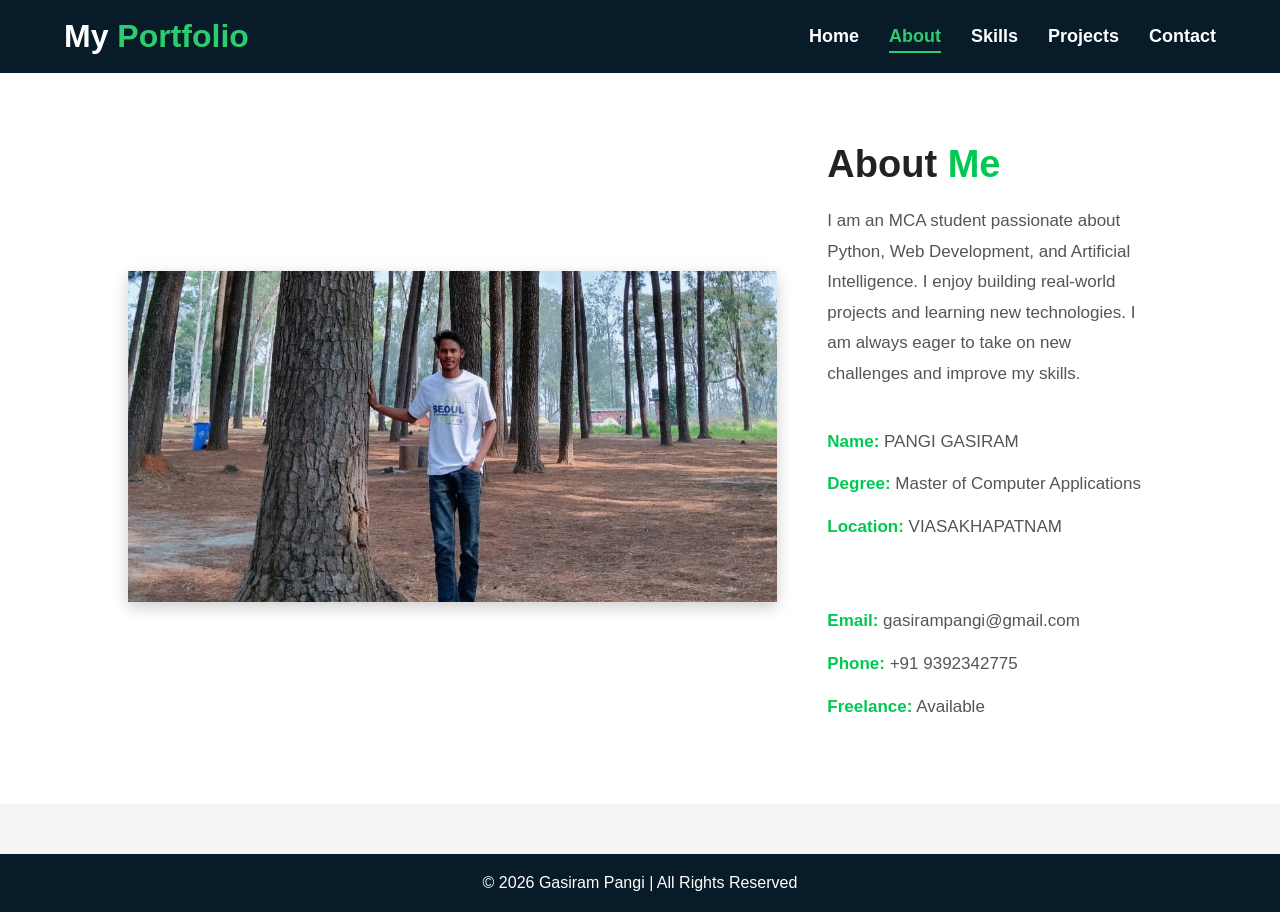
==== about.html @ af92c988 "Initial portfolio website upload" ====
<!DOCTYPE html>
<html lang="en">
<head>
    <meta charset="UTF-8">
    <meta name="viewport" content="width=device-width, initial-scale=1.0">
    <title>About - My Portfolio</title>

    <link rel="stylesheet" href="style.css">

    <link rel="stylesheet"
    href="https://cdnjs.cloudflare.com/ajax/libs/font-awesome/6.5.1/css/all.min.css">
</head>
<body>

<header>
    <nav>
        <h2>My <span>Portfolio</span></h2>

        <ul>
            <li><a href="index.html">Home</a></li>
            <li><a href="about.html" class="active">About</a></li>
            <li><a href="skills.html">Skills</a></li>
            <li><a href="projects.html">Projects</a></li>
            <li><a href="contact.html">Contact</a></li>
        </ul>
    </nav>
</header>
<section id="about" class="about">
    <div class="about-container">

        <!-- About Image -->
        <div class="about-image">
            <img src="images/gd.jpeg" alt="About Image">
        </div>

        <!-- About Content -->
        <div class="about-content">
            <h2>About <span>Me</span></h2>

            <p>
                I am an MCA student passionate about Python, Web Development,
                and Artificial Intelligence. I enjoy building real-world
                projects and learning new technologies. I am always eager
                to take on new challenges and improve my skills.
            </p>

            <div class="about-info">

                <div class="info-left">
                    <p><strong>Name:</strong> PANGI GASIRAM</p>
                    <p><strong>Degree:</strong> Master of Computer Applications</p>
                    <p><strong>Location:</strong> VIASAKHAPATNAM</p>
                </div>

                <div class="info-right">
                    <p><strong>Email:</strong> gasirampangi@gmail.com</p>
                    <p><strong>Phone:</strong> +91 9392342775</p>
                    <p><strong>Freelance:</strong> Available</p>
                </div>

            </div>
        </div>

    </div>
</section>

<footer>
    <p>© 2026 Gasiram Pangi | All Rights Reserved</p>
</footer>

<script src="script.js"></script>

</body>
</html>
---- style.css ----
/* ===========================
   Reset
=========================== */

*{
    margin:0;
    padding:0;
    box-sizing:border-box;
    font-family:Arial, Helvetica, sans-serif;
    scroll-behavior:smooth;
}

body{
    background:#f5f5f5;
    color:#333;
    overflow-x:hidden;
}

/* ===========================
   Header
=========================== */

header{
    width:100%;
    background:#081b29;
    position:top;
    top:0;
    left:0;
    z-index:1000;
    box-shadow:0 2px 10px rgba(0,0,0,.3);
}

/* ===========================
   Navigation
=========================== */

nav{
    width:90%;
    margin:auto;
    display:flex;
    justify-content:space-between;
    align-items:center;
    padding:18px 0;
}

nav h2{
    color:#fff;
    font-size:32px;
    font-weight:bold;
}

nav h2 span{
    color:#2ecc71;
}

nav ul{
    list-style:none;
    display:flex;
}

nav ul li{
    margin-left:30px;
}

nav ul li a{
    text-decoration:none;
    color:#fff;
    font-size:18px;
    font-weight:bold;
    transition:.3s;
}

nav ul li a:hover,
nav ul li a.active{
    color:#2ecc71;
    border-bottom:2px solid #2ecc71;
    padding-bottom:5px;
}

/* ===========================
   Hero Section
=========================== */

.hero{
    width:100%;
    min-height:100vh;
    display:flex;
    justify-content:space-between;
    align-items:center;
    padding:120px 8%;
    background:linear-gradient(135deg,#081b29,#0b3d2e);
    color:#fff;
}

.hero-text{
    width:50%;
}

.hero-text h3{
    font-size:35px;
    margin-bottom:10px;
}

.hero-text h1{
    font-size:70px;
    margin-bottom:15px;
}

.hero-text h1 span{
    color:#2ecc71;
}

.hero-text h2{
    font-size:30px;
    margin-bottom:20px;
}

.hero-text p{
    font-size:18px;
    line-height:30px;
    color:#ddd;
    margin-bottom:30px;
}

/* Buttons */

.buttons a{
    display:inline-block;
    padding:14px 30px;
    text-decoration:none;
    border-radius:6px;
    font-size:17px;
    font-weight:bold;
    margin-right:15px;
    transition:.3s;
}

.buttons a:first-child{
    background:#2ecc71;
    color:#fff;
}

.buttons a:last-child{
    border:2px solid #2ecc71;
    color:#2ecc71;
}

.buttons a:hover{
    transform:translateY(-3px);
}

/* Hero Image */

.hero-image{
    width:45%;
    display:flex;
    justify-content:center;
}

.hero-image img{
    width:360px;
    height:360px;
    object-fit:cover;
    border-radius:50%;
    border:6px solid #2ecc71;
    box-shadow:0 0 25px rgba(46,204,113,.6);
}
/* About Section */
.about{
    padding: 70px 10%;
    background: #fff;
}

.about-container{
    display: flex;
    align-items: center;
    justify-content: space-between;
    gap: 50px;
    flex-wrap: wrap;
}

.about-image{
    flex: 2;
}

.about-image img{
    width: 100%;
    max-width: 4000px;
    border-radius: 00px;
    box-shadow: 0 5px 15px rgba(0,0,0,0.2);
}

.about-content{
    flex: 1;
}

.about-content h2{
    font-size: 38px;
    margin-bottom: 20px;
    color: #222;
}

.about-content h2 span{
    color: #00c853;
}

.about-content p{
    font-size: 17px;
    line-height: 1.8;
    color: #555;
    margin-bottom: 25px;
}

.about-info{
    display: flex;
    justify-content: space-between;
    gap: 40px;
    flex-wrap: wrap;
}

.about-info p{
    margin: 12px 0;
    font-size: 17px;
}

.about-info strong{
    color: #00c853;
}

/* Responsive */
@media(max-width:768px){
    .about-container{
        flex-direction: column;
        text-align: center;
    }

    .about-info{
        flex-direction: column;
        gap: 10px;
    }

    .about-image img{
        max-width: 320px;
    }
}
/* ==========================
   Contact Section
========================== */

.contact{
    width:90%;
    margin:120px auto 60px;
}

.contact h2{
    text-align:center;
    font-size:42px;
    margin-bottom:40px;
}

.contact h2 span{
    color:#2ecc71;
}

.contact-container{
    display:flex;
    justify-content:space-between;
    gap:40px;
    flex-wrap:wrap;
}

/* Contact Form */

.contact-container form{
    flex:1;
    min-width:320px;
    background:#fff;
    padding:30px;
    border-radius:10px;
    box-shadow:0 5px 15px rgba(0,0,0,.1);
}

.contact-container input,
.contact-container textarea{
    width:100%;
    padding:15px;
    margin-bottom:20px;
    border:1px solid #ccc;
    border-radius:6px;
    outline:none;
    font-size:16px;
}

.contact-container input:focus,
.contact-container textarea:focus{
    border-color:#2ecc71;
}

.contact-container textarea{
    resize:none;
}

.contact-container button{
    background:#2ecc71;
    color:#fff;
    border:none;
    padding:14px 30px;
    font-size:17px;
    border-radius:6px;
    cursor:pointer;
    transition:.3s;
}

.contact-container button:hover{
    background:#27ae60;
}

/* Contact Information */

.contact-info{
    flex:1;
    min-width:300px;
    background:#fff;
    padding:30px;
    border-radius:10px;
    box-shadow:0 5px 15px rgba(0,0,0,.1);
}

.contact-info h3{
    font-size:28px;
    margin-bottom:20px;
    color:#2ecc71;
}

.contact-info p{
    margin:18px 0;
    font-size:17px;
    color:#555;
}

.contact-info i{
    color:#2ecc71;
    font-size:20px;
    width:35px;
}

/* Footer */

footer{
    background:#081b29;
    color:#fff;
    text-align:center;
    padding:20px;
    margin-top:50px;
}

/* Responsive */

@media(max-width:768px){

.contact-container{
    flex-direction:column;
}

.contact h2{
    font-size:34px;
}

.contact-container form,
.contact-info{
    width:100%;
}

}
/* ==========================
   Projects Section
========================== */

.projects{
    width:90%;
    margin:120px auto 60px;
    text-align:center;
}

.projects h2{
    font-size:42px;
    margin-bottom:40px;
    color:#081b29;
}

.projects h2 span{
    color:#2ecc71;
}

.project-box{
    display:grid;
    grid-template-columns:repeat(auto-fit,minmax(300px,1fr));
    gap:30px;
}

.project{
    background:#fff;
    border-radius:15px;
    overflow:hidden;
    box-shadow:0 5px 15px rgba(0,0,0,0.15);
    transition:0.4s;
}

.project:hover{
    transform:translateY(-10px);
    box-shadow:0 10px 25px rgba(46,204,113,0.3);
}

.project img{
    width:100%;
    height:220px;
    object-fit:cover;
}

.project h3{
    font-size:24px;
    color:#081b29;
    margin:20px 0 10px;
}

.project p{
    font-size:16px;
    color:#555;
    line-height:26px;
    padding:0 20px;
}

.project a{
    display:inline-block;
    margin:20px 0 25px;
    padding:12px 30px;
    background:#2ecc71;
    color:#fff;
    text-decoration:none;
    border-radius:6px;
    font-weight:bold;
    transition:0.3s;
}

.project a:hover{
    background:#27ae60;
}

/* Responsive */

@media (max-width:768px){

.project-box{
    grid-template-columns:1fr;
}

.projects h2{
    font-size:34px;
}

.project img{
    height:200px;
}

.project h3{
    font-size:22px;
}

}
/* ==========================
   Skills Section
========================== */

.skills{
    padding:120px 10% 80px;
    background:#f5f5f5;
    text-align:center;
}

.skills h2{
    font-size:40px;
    margin-bottom:50px;
    color:#222;
}

.skills h2 span{
    color:#1dda65;
}

/* Skill Cards Container */

.skill-box{
    display:grid;
    grid-template-columns:repeat(auto-fit,minmax(220px,1fr));
    gap:30px;
    justify-content:center;
    align-items:center;
}

/* Individual Card */

.card{
    background:#fff;
    padding:25px;
    border-radius:15px;
    box-shadow:0 8px 20px rgba(0,0,0,0.1);
    transition:0.4s ease;
    cursor:pointer;
}

.card:hover{
    transform:translateY(-10px);
    box-shadow:0 15px 30px rgba(0,0,0,0.2);
}

/* Skill Image */

.card img{
    width:100px;
    height:100px;
    object-fit:contain;
    margin-bottom:20px;
    transition:0.4s;
}

.card:hover img{
    transform:scale(1.1) rotate(5deg);
}

/* Skill Name */

.card h3{
    font-size:22px;
    color:#333;
    margin-top:10px;
}

/* Responsive */

@media(max-width:768px){

    .skills{
        padding:100px 20px 60px;
    }

    .skills h2{
        font-size:32px;
    }

    .card{
        padding:20px;
    }

    .card img{
        width:80px;
        height:80px;
    }

    .card h3{
        font-size:20px;
    }
}

@media(max-width:480px){

    .skills h2{
        font-size:28px;
    }

    .skill-box{
        grid-template-columns:1fr;
    }
}
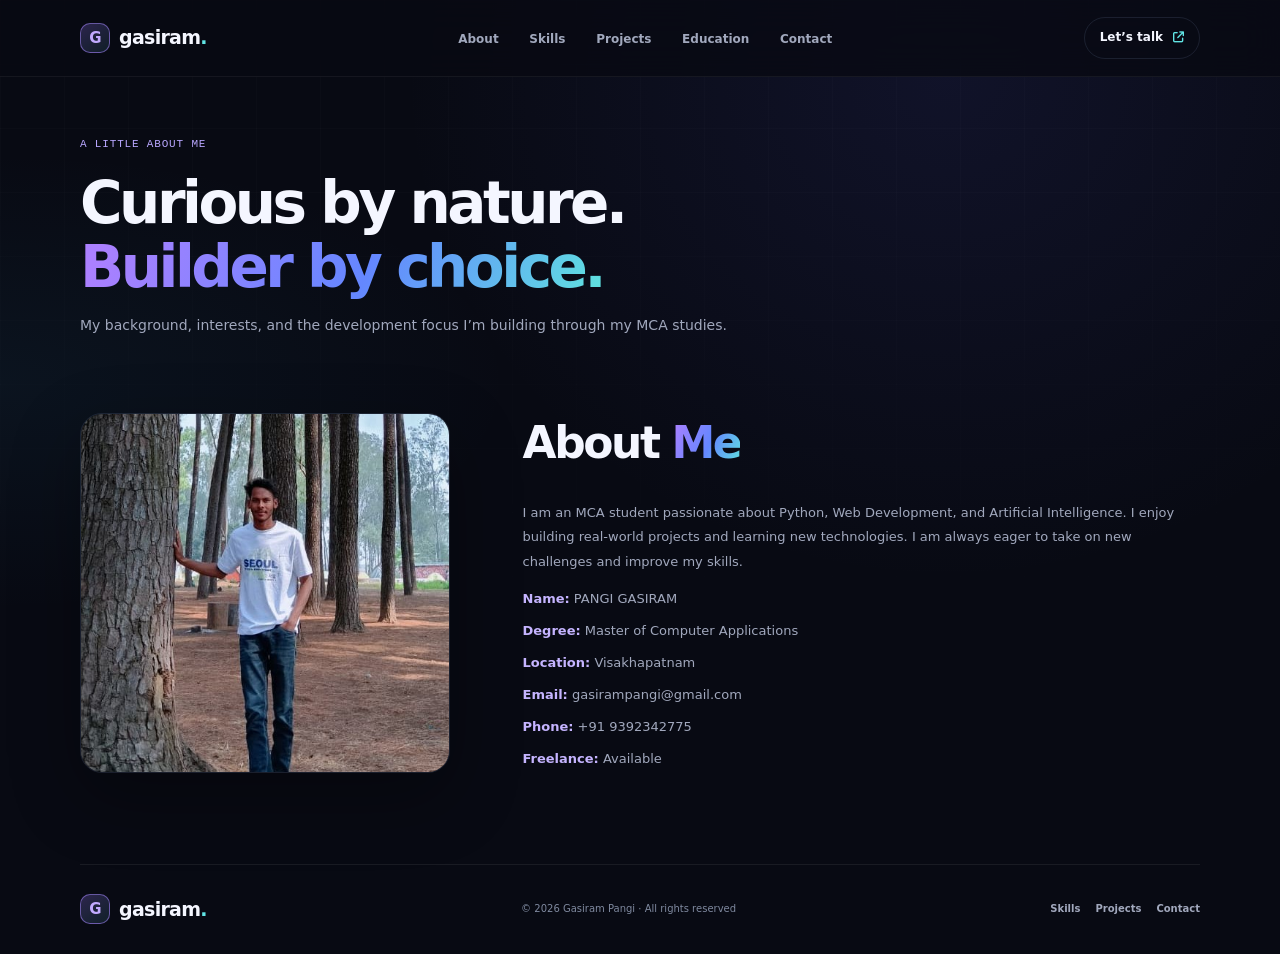
==== commit e004cfbe: "Redesign portfolio website Co-authored-by: Copilot <223556219+Copilot@users.noreply.github.com>" ====
--- a/about.html
+++ b/about.html
@@ -2,29 +2,35 @@
 <html lang="en">
 <head>
     <meta charset="UTF-8">
-    <meta name="viewport" content="width=device-width, initial-scale=1.0">
-    <title>About - My Portfolio</title>
-
+    <meta name="viewport" content="width=device-width, initial-scale=1">
+    <meta name="theme-color" content="#080a13">
+    <meta name="description" content="Learn about Gasiram, an MCA student focused on Python full stack development and practical software projects.">
+    <title>About Gasiram | Python Full Stack Developer</title>
     <link rel="stylesheet" href="style.css">
-
-    <link rel="stylesheet"
-    href="https://cdnjs.cloudflare.com/ajax/libs/font-awesome/6.5.1/css/all.min.css">
+    <link rel="stylesheet" href="https://cdnjs.cloudflare.com/ajax/libs/font-awesome/6.5.1/css/all.min.css">
 </head>
 <body>
 
-<header>
-    <nav>
-        <h2>My <span>Portfolio</span></h2>
-
-        <ul>
-            <li><a href="index.html">Home</a></li>
-            <li><a href="about.html" class="active">About</a></li>
-            <li><a href="skills.html">Skills</a></li>
-            <li><a href="projects.html">Projects</a></li>
-            <li><a href="contact.html">Contact</a></li>
+<a class="skip-link" href="#main">Skip to content</a>
+<header class="site-header">
+    <nav class="site-nav" aria-label="Main navigation">
+        <a class="brand" href="index.html#home"><span class="brand-mark">G</span>gasiram<span class="brand-dot">.</span></a>
+        <ul class="nav-links">
+            <li><a href="index.html#about">About</a></li>
+            <li><a href="index.html#skills">Skills</a></li>
+            <li><a href="index.html#projects">Projects</a></li>
+            <li><a href="index.html#education">Education</a></li>
+            <li><a href="index.html#contact">Contact</a></li>
         </ul>
+        <a class="nav-cta" href="index.html#contact">Let’s talk <i class="fa-solid fa-arrow-up-right-from-square" aria-hidden="true"></i></a>
     </nav>
 </header>
+<main id="main" class="subpage-main">
+<section class="subpage-hero section-shell">
+    <p class="eyebrow">A little about me</p>
+    <h1>Curious by nature.<br><span class="gradient-text">Builder by choice.</span></h1>
+    <p>My background, interests, and the development focus I’m building through my MCA studies.</p>
+</section>
 <section id="about" class="about">
     <div class="about-container">
 
@@ -49,7 +55,7 @@
                 <div class="info-left">
                     <p><strong>Name:</strong> PANGI GASIRAM</p>
                     <p><strong>Degree:</strong> Master of Computer Applications</p>
-                    <p><strong>Location:</strong> VIASAKHAPATNAM</p>
+                    <p><strong>Location:</strong> Visakhapatnam</p>
                 </div>
 
                 <div class="info-right">
@@ -63,12 +69,15 @@
 
     </div>
 </section>
+</main>
 
-<footer>
-    <p>© 2026 Gasiram Pangi | All Rights Reserved</p>
+<footer class="site-footer">
+    <a class="brand" href="index.html#home"><span class="brand-mark">G</span>gasiram<span class="brand-dot">.</span></a>
+    <p>© <span id="current-year">2026</span> Gasiram Pangi · All rights reserved</p>
+    <div class="footer-links"><a href="skills.html">Skills</a><a href="projects.html">Projects</a><a href="contact.html">Contact</a></div>
 </footer>
 
-<script src="script.js"></script>
+<script src="script.js" defer></script>
 
 </body>
 </html>
--- a/style.css
+++ b/style.css
@@ -1,573 +1,679 @@
-/* ===========================
-   Reset
-=========================== */
+:root{
+    color-scheme:dark;
+    --bg:#080a13;
+    --bg-soft:#0c1020;
+    --surface:rgba(17,22,39,.72);
+    --surface-strong:#111629;
+    --line:rgba(156,174,220,.13);
+    --text:#f4f6ff;
+    --muted:#a1a8bd;
+    --purple:#9b7bff;
+    --blue:#6288ff;
+    --cyan:#61e5e5;
+    --gradient:linear-gradient(115deg,#ab80ff 5%,#6487ff 55%,#5fe4df 100%);
+    --shadow:0 24px 70px rgba(0,0,0,.32);
+    --radius:22px;
+    --content:1120px;
+}
 
-*{
+*{box-sizing:border-box}
+html{scroll-behavior:smooth;scroll-padding-top:92px}
+body{
+    margin:0;
+    min-width:320px;
+    background:
+        radial-gradient(ellipse at 74% 8%,rgba(75,77,190,.13),transparent 34rem),
+        radial-gradient(ellipse at 0% 40%,rgba(45,133,173,.08),transparent 32rem),
+        var(--bg);
+    color:var(--text);
+    font-family:"Manrope",Inter,ui-sans-serif,system-ui,-apple-system,"Segoe UI",sans-serif;
+    line-height:1.65;
+    overflow-x:hidden;
+}
+body::before{
+    position:fixed;
+    inset:0;
+    z-index:-1;
+    background-image:linear-gradient(rgba(255,255,255,.018) 1px,transparent 1px),linear-gradient(90deg,rgba(255,255,255,.018) 1px,transparent 1px);
+    background-size:64px 64px;
+    content:"";
+    mask-image:linear-gradient(to bottom,black,transparent 80%);
+    pointer-events:none;
+}
+img{display:block;max-width:100%}
+a{color:inherit}
+button,input,textarea{font:inherit}
+button,a{-webkit-tap-highlight-color:transparent}
+button{color:inherit}
+::selection{background:rgba(155,123,255,.35);color:#fff}
+:focus-visible{outline:2px solid var(--cyan);outline-offset:4px}
+.skip-link{
+    position:fixed;
+    top:10px;
+    left:10px;
+    z-index:2000;
+    padding:10px 14px;
+    border-radius:8px;
+    background:var(--text);
+    color:var(--bg);
+    transform:translateY(-150%);
+}
+.skip-link:focus{transform:translateY(0)}
+.site-header{
+    position:sticky;
+    top:0;
+    z-index:1000;
+    border-bottom:1px solid rgba(255,255,255,.055);
+    background:rgba(8,10,19,.78);
+    backdrop-filter:blur(18px);
+}
+.site-nav{
+    width:min(var(--content),calc(100% - 48px));
+    min-height:76px;
+    margin:auto;
+    display:flex;
+    align-items:center;
+    justify-content:space-between;
+    gap:26px;
+}
+.brand{
+    display:inline-flex;
+    align-items:center;
+    gap:9px;
+    color:var(--text);
+    font-size:19px;
+    font-weight:800;
+    letter-spacing:-.7px;
+    text-decoration:none;
+    white-space:nowrap;
+}
+.brand-mark{
+    display:grid;
+    width:30px;
+    height:30px;
+    place-items:center;
+    border:1px solid rgba(166,135,255,.55);
+    border-radius:10px;
+    background:linear-gradient(145deg,rgba(155,123,255,.25),rgba(97,229,229,.1));
+    color:#c2aaff;
+    font-size:15px;
+}
+.brand-dot{margin-left:-9px;color:var(--cyan)}
+.nav-links{
+    display:flex;
+    align-items:center;
+    justify-content:center;
+    gap:clamp(16px,2.4vw,32px);
     margin:0;
     padding:0;
-    box-sizing:border-box;
-    font-family:Arial, Helvetica, sans-serif;
-    scroll-behavior:smooth;
-}
+    list-style:none;
+}
+.nav-links a,.footer-links a{
+    color:var(--muted);
+    font-size:12px;
+    font-weight:700;
+    text-decoration:none;
+    transition:color .2s ease;
+}
+.nav-links a:hover,.footer-links a:hover{color:var(--text)}
+.nav-cta{
+    display:inline-flex;
+    align-items:center;
+    gap:10px;
+    padding:10px 15px;
+    border:1px solid var(--line);
+    border-radius:999px;
+    color:var(--text);
+    font-size:12px;
+    font-weight:700;
+    text-decoration:none;
+    transition:border-color .2s ease,background .2s ease;
+}
+.nav-cta:hover{border-color:rgba(155,123,255,.55);background:rgba(155,123,255,.08)}
+.nav-cta i{color:var(--cyan);font-size:11px}
+.section-shell{width:min(var(--content),calc(100% - 48px));margin-inline:auto}
+.hero{
+    position:relative;
+    min-height:min(760px,calc(100svh - 76px));
+    display:grid;
+    grid-template-columns:1.1fr .9fr;
+    align-items:center;
+    gap:42px;
+    padding-top:74px;
+    padding-bottom:105px;
+}
+.hero-copy{position:relative;z-index:2}
+.eyebrow{
+    display:flex;
+    align-items:center;
+    gap:10px;
+    margin:0 0 19px;
+    color:#b9a7ff;
+    font-family:"DM Mono",ui-monospace,monospace;
+    font-size:11px;
+    letter-spacing:.075em;
+    text-transform:uppercase;
+}
+.status-dot,.timeline-status i{
+    width:7px;
+    height:7px;
+    border-radius:50%;
+    background:#67e7bb;
+    box-shadow:0 0 12px rgba(103,231,187,.8);
+}
+.hero h1{
+    margin:0;
+    font-size:clamp(44px,6.1vw,76px);
+    font-weight:800;
+    letter-spacing:-.075em;
+    line-height:1.07;
+}
+.gradient-text{
+    background:var(--gradient);
+    -webkit-background-clip:text;
+    background-clip:text;
+    color:transparent;
+}
+.hero-subtitle{margin:17px 0 8px;color:#dce1f0;font-size:clamp(16px,2vw,20px);font-weight:700}
+.hero-role{min-height:31px;margin:0 0 11px;color:#aab2c8;font-size:14px;font-weight:600}
+.typed-role{color:#c3b4ff}
+.typing-caret{
+    display:inline-block;
+    width:2px;
+    height:1em;
+    margin-left:4px;
+    background:var(--cyan);
+    vertical-align:-.12em;
+    animation:blink .8s step-end infinite;
+}
+.hero-description,.section-intro{max-width:560px;color:var(--muted);font-size:15px;line-height:1.85}
+.hero-description{margin:0}
+.hero-actions{display:flex;flex-wrap:wrap;gap:12px;margin-top:27px}
+.button{
+    min-height:44px;
+    display:inline-flex;
+    align-items:center;
+    justify-content:center;
+    gap:10px;
+    padding:11px 17px;
+    border:1px solid transparent;
+    border-radius:11px;
+    font-size:12px;
+    font-weight:800;
+    text-align:center;
+    text-decoration:none;
+    transition:transform .2s ease,box-shadow .2s ease,border-color .2s ease,background .2s ease;
+}
+.button:hover:not(:disabled):not([aria-disabled="true"]){transform:translateY(-2px)}
+.button-primary{
+    background:var(--gradient);
+    box-shadow:0 8px 26px rgba(104,120,255,.22);
+    color:#080a13;
+}
+.button-primary:hover{box-shadow:0 12px 32px rgba(104,120,255,.36)}
+.button-secondary{border-color:var(--line);background:rgba(255,255,255,.025);color:var(--text)}
+.button-secondary:hover{border-color:rgba(155,123,255,.48);background:rgba(155,123,255,.06)}
+.social-links{display:flex;align-items:center;gap:10px;margin-top:26px}
+.social-links a{
+    width:36px;
+    height:36px;
+    display:grid;
+    place-items:center;
+    border:1px solid var(--line);
+    border-radius:50%;
+    background:rgba(255,255,255,.025);
+    color:#d5d9e8;
+    text-decoration:none;
+    transition:color .2s ease,border-color .2s ease,transform .2s ease;
+}
+.social-links a:hover{transform:translateY(-2px);border-color:rgba(97,229,229,.5);color:var(--cyan)}
+.social-caption{margin-left:4px;color:#8189a0;font-size:10px}
+.hero-visual{
+    position:relative;
+    width:min(100%,430px);
+    aspect-ratio:1;
+    justify-self:end;
+    display:grid;
+    place-items:center;
+    overflow:clip;
+}
+.portrait-frame{
+    position:relative;
+    z-index:1;
+    width:70%;
+    aspect-ratio:1;
+    padding:9px;
+    overflow:hidden;
+    border:1px solid rgba(185,163,255,.48);
+    border-radius:36% 64% 55% 45% / 45% 44% 56% 55%;
+    background:linear-gradient(145deg,rgba(155,123,255,.3),rgba(97,229,229,.12));
+    box-shadow:0 0 60px rgba(106,91,238,.18),inset 0 0 24px rgba(255,255,255,.08);
+    animation:morph 12s ease-in-out infinite;
+}
+.portrait-frame img{width:100%;height:100%;border-radius:inherit;object-fit:cover;object-position:center}
+.orbit{
+    position:absolute;
+    width:90%;
+    aspect-ratio:1;
+    border:1px solid rgba(151,133,255,.19);
+    border-radius:50%;
+}
+.orbit-one{transform:rotate(24deg) scaleY(.62)}
+.orbit-two{width:106%;border-color:rgba(97,229,229,.12);transform:rotate(-30deg) scaleY(.7)}
+.hero-glow{
+    position:absolute;
+    width:55%;
+    aspect-ratio:1;
+    border-radius:50%;
+    background:#6557db;
+    filter:blur(95px);
+    opacity:.2;
+}
+.floating-chip{
+    position:absolute;
+    z-index:2;
+    display:flex;
+    align-items:center;
+    gap:8px;
+    padding:10px 14px;
+    border:1px solid rgba(178,188,230,.18);
+    border-radius:12px;
+    background:rgba(17,22,39,.82);
+    box-shadow:0 12px 34px rgba(0,0,0,.26);
+    color:#e7e9f4;
+    font-size:11px;
+    font-weight:700;
+    backdrop-filter:blur(14px);
+}
+.floating-chip i{color:#a990ff}
+.chip-python{top:22%;right:0}
+.chip-flask{bottom:22%;left:0}
+.scroll-hint{
+    position:absolute;
+    bottom:28px;
+    left:0;
+    display:flex;
+    align-items:center;
+    gap:10px;
+    color:#828ba2;
+    font-family:"DM Mono",ui-monospace,monospace;
+    font-size:10px;
+    text-decoration:none;
+}
+.scroll-hint span{width:20px;height:30px;border:1px solid #5a6480;border-radius:20px}
+.scroll-hint span::after{display:block;width:2px;height:6px;margin:6px auto;border-radius:2px;background:var(--cyan);content:"";animation:scroll 1.4s ease-in-out infinite}
+.section{padding-top:105px;padding-bottom:105px}
+.section-heading{max-width:650px;margin-bottom:38px}
+.section-heading h2,.contact-copy h2{
+    margin:0;
+    font-size:clamp(32px,4.2vw,48px);
+    font-weight:800;
+    letter-spacing:-.06em;
+    line-height:1.15;
+}
+.section-heading .eyebrow{margin-bottom:13px}
+.section-intro{margin:14px 0 0;font-size:13px}
+.section-heading-centered{text-align:center;margin-inline:auto}
+.section-heading-centered .eyebrow{justify-content:center}
+.section-heading-centered .section-intro{margin-inline:auto}
+.about-grid{display:grid;grid-template-columns:1.1fr .9fr;gap:22px;align-items:stretch}
+.glass-card{
+    border:1px solid var(--line);
+    background:linear-gradient(145deg,rgba(20,25,44,.78),rgba(13,17,31,.74));
+    box-shadow:var(--shadow);
+    backdrop-filter:blur(16px);
+}
+.about-copy{padding:30px;border-radius:var(--radius)}
+.about-copy p{margin:0 0 15px;color:var(--muted);font-size:13px;line-height:1.9}
+.about-copy .lead{margin-bottom:17px;color:#edf0fa;font-size:18px;font-weight:700;line-height:1.65}
+.text-link{
+    display:inline-flex;
+    align-items:center;
+    gap:9px;
+    margin-top:12px;
+    color:#b9a6ff;
+    font-size:12px;
+    font-weight:800;
+    text-decoration:none;
+}
+.text-link i{font-size:10px;transition:transform .2s ease}
+.text-link:hover i{transform:translateX(4px)}
+.about-facts{display:grid;gap:12px}
+.fact-card{display:flex;align-items:center;gap:15px;padding:17px;border-radius:17px}
+.fact-icon,.achievement-icon{
+    flex:0 0 auto;
+    width:42px;
+    height:42px;
+    display:grid;
+    place-items:center;
+    border:1px solid rgba(155,123,255,.24);
+    border-radius:13px;
+    background:rgba(155,123,255,.1);
+    color:#bda9ff;
+}
+.fact-card h3,.achievement-card h3{margin:0 0 3px;font-size:13px}
+.fact-card p,.achievement-card p{margin:0;color:var(--muted);font-size:11px;line-height:1.65}
+.skills-section{padding-top:90px}
+.skills-grid{display:grid;grid-template-columns:repeat(4,minmax(0,1fr));gap:13px}
+.skill-card{min-height:174px;padding:17px;border-radius:17px;transition:transform .25s ease,border-color .25s ease}
+.skill-card:hover,.project-card:hover,.achievement-card:hover{transform:translateY(-5px);border-color:rgba(155,123,255,.36)}
+.skill-icon{
+    width:38px;
+    height:38px;
+    display:grid;
+    place-items:center;
+    margin-bottom:13px;
+    border-radius:12px;
+    background:rgba(155,123,255,.12);
+    color:#b59aff;
+    font-size:18px;
+}
+.skill-icon.python{color:#80c8ff}.skill-icon.mysql{color:#55d9e4}.skill-icon.html{color:#ff987e}.skill-icon.css{color:#81a2ff}.skill-icon.javascript{color:#f3d16f}.skill-icon.git{color:#e6a1a1}.skill-icon.responsive{color:#8ce1bd}
+.skill-card h3{margin:0;font-size:13px}
+.skill-card p{margin:4px 0 13px;color:var(--muted);font-size:10px}
+.skill-meter{height:3px;overflow:hidden;border-radius:4px;background:rgba(255,255,255,.07)}
+.skill-meter span{display:block;width:100%;height:100%;border-radius:4px;background:linear-gradient(90deg,var(--purple),var(--blue),var(--cyan));opacity:.68}
+.skills-note{display:flex;align-items:center;justify-content:center;gap:8px;margin:20px 0 0;color:#7f899f;font-size:10px}
+.skills-note i{color:#a995ff}
+.centered-link{display:flex;width:max-content;margin:19px auto 0}
+.projects-section{padding-top:90px}
+.project-filters{display:flex;flex-wrap:wrap;gap:8px;margin:0 0 21px}
+.filter-button{
+    min-height:34px;
+    padding:7px 12px;
+    border:1px solid var(--line);
+    border-radius:999px;
+    background:transparent;
+    color:var(--muted);
+    cursor:pointer;
+    font-size:10px;
+    font-weight:700;
+    transition:background .2s ease,border-color .2s ease,color .2s ease;
+}
+.filter-button:hover,.filter-button.is-active{border-color:rgba(155,123,255,.45);background:rgba(155,123,255,.13);color:#e8e1ff}
+.projects-grid{display:grid;grid-template-columns:repeat(3,minmax(0,1fr));gap:16px}
+.project-card{overflow:hidden;border-radius:18px;transition:transform .25s ease,border-color .25s ease}
+.project-card[hidden]{display:none}
+.project-preview{
+    position:relative;
+    height:190px;
+    display:grid;
+    place-items:center;
+    overflow:hidden;
+    background:linear-gradient(135deg,#17132e,#112439);
+}
+.project-preview>img{width:100%;height:100%;object-fit:cover;transition:transform .5s ease}
+.project-card:hover .project-preview>img{transform:scale(1.045)}
+.project-index{
+    position:absolute;
+    top:12px;
+    right:12px;
+    padding:5px 8px;
+    border:1px solid rgba(255,255,255,.2);
+    border-radius:7px;
+    background:rgba(7,9,17,.6);
+    color:#eef0fa;
+    font-family:"DM Mono",ui-monospace,monospace;
+    font-size:9px;
+    backdrop-filter:blur(8px);
+}
+.project-body{padding:17px}
+.project-type,.timeline-label{
+    margin:0 0 7px;
+    color:#aa95ff;
+    font-family:"DM Mono",ui-monospace,monospace;
+    font-size:9px;
+    letter-spacing:.05em;
+    text-transform:uppercase;
+}
+.project-body h3{margin:0 0 8px;font-size:15px;line-height:1.4}
+.project-body>p:not(.project-type){min-height:52px;margin:0;color:var(--muted);font-size:11px;line-height:1.7}
+.tag-list{display:flex;flex-wrap:wrap;gap:6px;margin-top:13px}
+.tag-list span{padding:5px 8px;border:1px solid rgba(255,255,255,.08);border-radius:999px;background:rgba(255,255,255,.03);color:#bbc3d7;font-size:9px}
+.project-actions{display:flex;flex-wrap:wrap;gap:7px;margin-top:15px}
+.button-small{min-height:32px;padding:7px 9px;border-radius:8px;font-size:9px}
+.button-muted{border-color:rgba(255,255,255,.07);background:rgba(255,255,255,.025);color:#788197;cursor:not-allowed}
+.project-actions .button-secondary{font-size:9px}
+.pixora-preview{background:radial-gradient(ellipse at 70% 22%,rgba(93,92,193,.8),transparent 52%),linear-gradient(135deg,#311948,#101b36 68%,#153b56)}
+.mock-window{width:68%;height:78%;overflow:hidden;border:1px solid rgba(255,255,255,.25);border-radius:12px;background:rgba(10,12,24,.75);box-shadow:0 18px 55px rgba(0,0,0,.35);transform:rotate(-3deg)}
+.mock-top{height:24px;display:flex;align-items:center;gap:4px;padding:0 8px;border-bottom:1px solid rgba(255,255,255,.1);color:#aaa6c7;font-family:"DM Mono",monospace;font-size:7px}
+.mock-top i{width:5px;height:5px;border-radius:50%;background:#df78a8}
+.mock-top i:nth-child(2){background:#e8c274}.mock-top i:nth-child(3){background:#7bd7b5}
+.mock-top span{margin-left:8px}
+.mock-post{width:74%;margin:12px auto}
+.mock-avatar{width:14px;height:14px;border:2px solid #df85e4;border-radius:50%}
+.mock-lines{display:grid;gap:3px;margin:-12px 0 8px 20px}
+.mock-lines i{width:55%;height:3px;border-radius:5px;background:#a49ec9}.mock-lines i+ i{width:32%;background:#6f769a}
+.mock-image{height:65px;border-radius:6px;background:linear-gradient(135deg,#7144a9,#367ba3 60%,#f193bc)}
+.mock-controls{display:flex;gap:8px;margin-top:6px}.mock-controls i{width:11px;height:5px;border-radius:5px;background:#e798d7}
+.library-preview{background:radial-gradient(ellipse at 80% 10%,rgba(55,156,184,.38),transparent 50%),linear-gradient(135deg,#111e32,#111226)}
+.library-ui{position:relative;width:72%;height:75%;border:1px solid rgba(137,204,217,.3);border-radius:10px;background:rgba(7,13,26,.76);box-shadow:0 20px 45px rgba(0,0,0,.35)}
+.library-sidebar{position:absolute;inset:0 auto 0 0;width:17%;border-radius:10px 0 0 10px;background:rgba(90,115,192,.3)}
+.library-book{position:absolute;top:24%;width:17%;height:35%;border-radius:3px 6px 6px 3px;box-shadow:inset 4px 0 rgba(255,255,255,.12)}
+.book-one{left:29%;background:linear-gradient(145deg,#8b75db,#443d82)}.book-two{left:51%;background:linear-gradient(145deg,#57b8bd,#286774)}.book-three{left:73%;background:linear-gradient(145deg,#d2a35f,#84623d)}
+.library-row{position:absolute;left:28%;bottom:22%;width:55%;height:4px;border-radius:5px;background:rgba(206,221,242,.38)}.library-row+.library-row{bottom:12%;width:38%;background:rgba(206,221,242,.2)}
+.attendance-preview{background:radial-gradient(ellipse at 25% 80%,rgba(71,112,218,.35),transparent 52%),linear-gradient(135deg,#141b38,#0e2736)}
+.attendance-ui{width:72%;height:75%;padding:13px;border:1px solid rgba(121,175,224,.29);border-radius:10px;background:rgba(8,14,27,.73);box-shadow:0 20px 45px rgba(0,0,0,.3)}
+.attendance-heading{display:flex;align-items:center;gap:8px;color:#86dfe2}.attendance-heading i{font-size:12px}.attendance-heading span{width:38%;height:5px;border-radius:4px;background:rgba(233,241,255,.55)}
+.attendance-stat{display:flex;gap:7px;margin:14px 0 10px}.attendance-stat i{height:22px;flex:1;border:1px solid rgba(121,175,224,.15);border-radius:5px;background:linear-gradient(135deg,rgba(104,128,255,.23),rgba(72,200,192,.12))}
+.attendance-table{display:grid;gap:5px}.attendance-table i{height:7px;border-radius:3px;background:rgba(220,230,247,.16)}.attendance-table i:nth-child(2n){width:76%;background:rgba(105,220,204,.25)}
+.education-section{padding-top:90px}
+.timeline{position:relative;display:grid;gap:14px;max-width:800px;margin-inline:auto}
+.timeline::before{position:absolute;top:22px;bottom:22px;left:22px;width:1px;background:linear-gradient(var(--purple),rgba(97,229,229,.15));content:""}
+.timeline-item{position:relative;display:flex;gap:18px;padding:21px;border-radius:17px}
+.timeline-marker{z-index:1;flex:0 0 44px;width:44px;height:44px;display:grid;place-items:center;border:1px solid rgba(155,123,255,.35);border-radius:14px;background:#19152d;color:#c1acff}
+.timeline-item h3{margin:0 0 7px;font-size:15px}
+.timeline-item p:not(.timeline-label){max-width:640px;margin:0;color:var(--muted);font-size:11px;line-height:1.8}
+.timeline-status{display:inline-flex;align-items:center;gap:8px;margin-top:12px;color:#a8e8ce;font-size:10px}
+.timeline-status i{width:6px;height:6px;font-size:0}
+.timeline-item .text-link{margin-top:11px;font-size:10px}
+.achievements-section{padding-top:88px}
+.achievement-grid{display:grid;grid-template-columns:repeat(3,minmax(0,1fr));gap:14px}
+.achievement-card{padding:20px;border-radius:17px;transition:transform .25s ease,border-color .25s ease}
+.achievement-card h3{margin-top:15px;font-size:13px}
+.achievement-card p{font-size:11px;line-height:1.8}
+.achievement-icon{width:38px;height:38px}
+.verification-note{margin:17px 0 0;color:#818a9f;font-size:10px}
+.contact-section{padding-top:90px;padding-bottom:100px}
+.contact-panel{display:grid;grid-template-columns:1fr .88fr;gap:40px;padding:38px;border-radius:26px}
+.contact-copy h2{max-width:490px;font-size:clamp(32px,4vw,44px)}
+.contact-copy>p:not(.eyebrow){max-width:490px;margin:15px 0 0;color:var(--muted);font-size:12px;line-height:1.85}
+.contact-methods{display:grid;gap:12px;margin-top:23px}
+.contact-methods a{display:flex;align-items:center;gap:12px;color:var(--text);font-size:11px;text-decoration:none}
+.contact-methods a>i{width:35px;height:35px;display:grid;place-items:center;border:1px solid var(--line);border-radius:11px;background:rgba(155,123,255,.08);color:#baa5ff}
+.contact-methods small{display:block;margin-bottom:2px;color:#8f98ad;font-size:9px}
+.contact-socials{margin-top:20px}
+.contact-form{display:grid;align-content:start;gap:8px}
+.contact-form label{margin-top:7px;color:#cbd1e1;font-size:10px;font-weight:700}
+.contact-form input,.contact-form textarea{
+    width:100%;
+    min-height:42px;
+    padding:11px 12px;
+    border:1px solid rgba(159,175,215,.15);
+    border-radius:9px;
+    outline:none;
+    background:rgba(5,8,17,.43);
+    color:var(--text);
+    font-size:11px;
+    transition:border-color .2s ease,box-shadow .2s ease;
+}
+.contact-form textarea{min-height:92px;resize:vertical}
+.contact-form input::placeholder,.contact-form textarea::placeholder{color:#737d95}
+.contact-form input:focus,.contact-form textarea:focus{border-color:rgba(155,123,255,.68);box-shadow:0 0 0 3px rgba(155,123,255,.1)}
+.contact-form button{margin-top:8px;cursor:pointer}
+.form-note{margin:2px 0 0;color:#7f899f;font-size:9px}
+.site-footer{
+    width:min(var(--content),calc(100% - 48px));
+    min-height:90px;
+    display:flex;
+    align-items:center;
+    justify-content:space-between;
+    gap:18px;
+    margin:auto;
+    border-top:1px solid rgba(255,255,255,.07);
+}
+.site-footer p{margin:0;color:#7f899f;font-size:10px}
+.footer-links{display:flex;gap:15px}
+.footer-links a{font-size:10px}
+.back-to-top{
+    position:fixed;
+    right:22px;
+    bottom:22px;
+    z-index:900;
+    width:42px;
+    height:42px;
+    display:grid;
+    place-items:center;
+    border:1px solid rgba(185,163,255,.32);
+    border-radius:14px;
+    background:rgba(19,22,40,.88);
+    color:#c3afff;
+    cursor:pointer;
+    opacity:0;
+    pointer-events:none;
+    transform:translateY(8px);
+    transition:opacity .2s ease,transform .2s ease,background .2s ease;
+    backdrop-filter:blur(12px);
+}
+.back-to-top.is-visible{opacity:1;pointer-events:auto;transform:translateY(0)}
+.back-to-top:hover{background:#27203f}
+.reveal{opacity:1;transform:none;transition:transform .65s ease}
+.js .reveal{transform:translateY(12px)}
+.js .reveal.is-visible{transform:translateY(0)}
+.reveal:nth-child(2){transition-delay:.06s}.reveal:nth-child(3){transition-delay:.12s}.reveal:nth-child(4){transition-delay:.18s}
 
-body{
-    background:#f5f5f5;
-    color:#333;
-    overflow-x:hidden;
-}
+/* Existing detail pages share the portfolio's visual system. */
+.subpage-main{min-height:calc(100vh - 166px);padding-top:58px}
+.subpage-hero{margin-bottom:35px}
+.subpage-hero h1{margin:0;font-size:clamp(38px,5vw,58px);letter-spacing:-.06em;line-height:1.1}
+.subpage-hero p:not(.eyebrow){max-width:680px;color:var(--muted);font-size:14px}
+.about,.skills,.projects,.contact{width:min(var(--content),calc(100% - 48px));margin:0 auto;padding:35px 0 85px;background:transparent}
+.about-container{display:grid;grid-template-columns:.75fr 1.25fr;align-items:center;gap:36px}
+.about-image{flex:auto}
+.about-image img{width:100%;max-width:370px;height:360px;object-fit:cover;border:1px solid var(--line);border-radius:22px;box-shadow:var(--shadow)}
+.about-content{flex:auto}
+.about-content h2,.contact h2,.projects h2,.skills h2{margin:0 0 22px;color:var(--text);font-size:clamp(32px,4vw,44px);letter-spacing:-.055em}
+.about-content h2 span,.contact h2 span,.projects h2 span,.skills h2 span{background:var(--gradient);-webkit-background-clip:text;background-clip:text;color:transparent}
+.about-content p,.about-info p{color:var(--muted);font-size:13px;line-height:1.85}
+.about-info{justify-content:flex-start;gap:12px 30px}
+.about-info p{margin:8px 0}
+.about-info strong{color:#c5b4ff}
+.skills{padding-top:55px;text-align:left}
+.skills h2{text-align:left}
+.skill-box{grid-template-columns:repeat(auto-fit,minmax(190px,1fr));gap:14px}
+.card{border:1px solid var(--line);background:var(--surface);box-shadow:var(--shadow);text-align:center;transition:transform .25s ease,border-color .25s ease}
+.card:hover{transform:translateY(-5px);border-color:rgba(155,123,255,.36)}
+.card img{width:72px;height:72px;margin-inline:auto;border-radius:12px;object-fit:contain}
+.card .card-icon{margin:0 auto 13px}
+.card h3{color:var(--text);font-size:16px}
+.projects{padding-top:55px;text-align:left}
+.projects h2{margin-bottom:12px}
+.projects>.section-intro{margin:0 0 25px}
+.project-box{grid-template-columns:repeat(auto-fit,minmax(270px,1fr));gap:16px}
+.project{border:1px solid var(--line);background:var(--surface);box-shadow:var(--shadow)}
+.project:hover{transform:translateY(-5px);box-shadow:var(--shadow);border-color:rgba(155,123,255,.36)}
+.project img{height:200px}
+.project h3{padding:0 18px;color:var(--text);font-size:18px}
+.project p{color:var(--muted);font-size:12px;line-height:1.75}
+.projects .tag-list{padding:0 20px}
+.projects .project-actions{padding:0 20px 20px}
+.project a{background:var(--gradient);color:#080a13}
+.project a:hover{background:var(--gradient)}
+.contact{padding-top:55px}
+.contact h2{text-align:left}
+.contact-container{gap:16px}
+.contact-container form,.contact-info{min-width:0;border:1px solid var(--line);background:var(--surface);box-shadow:var(--shadow)}
+.contact-container form{display:grid;gap:8px}
+.contact-container input,.contact-container textarea{margin:0;border-color:rgba(159,175,215,.15);background:rgba(5,8,17,.43);color:var(--text)}
+.contact-container input:focus,.contact-container textarea:focus{border-color:rgba(155,123,255,.68)}
+.contact-container button{background:var(--gradient);color:#080a13;font-weight:800}
+.contact-info h3{color:#c2adff}
+.contact-info p{overflow-wrap:anywhere;color:var(--muted);font-size:13px}
+.contact-info i{color:#b6a0ff}
+footer:not(.site-footer){margin-top:25px;border-top:1px solid rgba(255,255,255,.07);background:transparent;color:#8992a8;font-size:11px}
 
-/* ===========================
-   Header
-=========================== */
+@keyframes blink{50%{opacity:0}}
+@keyframes scroll{0%,100%{transform:translateY(0);opacity:1}70%{transform:translateY(8px);opacity:0}}
+@keyframes morph{0%,100%{border-radius:36% 64% 55% 45% / 45% 44% 56% 55%}50%{border-radius:57% 43% 42% 58% / 58% 47% 53% 42%}}
 
-header{
-    width:100%;
-    background:#081b29;
-    position:top;
-    top:0;
-    left:0;
-    z-index:1000;
-    box-shadow:0 2px 10px rgba(0,0,0,.3);
-}
-
-/* ===========================
-   Navigation
-=========================== */
-
-nav{
-    width:90%;
-    margin:auto;
-    display:flex;
-    justify-content:space-between;
-    align-items:center;
-    padding:18px 0;
-}
-
-nav h2{
-    color:#fff;
-    font-size:32px;
-    font-weight:bold;
-}
-
-nav h2 span{
-    color:#2ecc71;
-}
-
-nav ul{
-    list-style:none;
-    display:flex;
-}
-
-nav ul li{
-    margin-left:30px;
-}
-
-nav ul li a{
-    text-decoration:none;
-    color:#fff;
-    font-size:18px;
-    font-weight:bold;
-    transition:.3s;
-}
-
-nav ul li a:hover,
-nav ul li a.active{
-    color:#2ecc71;
-    border-bottom:2px solid #2ecc71;
-    padding-bottom:5px;
-}
-
-/* ===========================
-   Hero Section
-=========================== */
-
-.hero{
-    width:100%;
-    min-height:100vh;
-    display:flex;
-    justify-content:space-between;
-    align-items:center;
-    padding:120px 8%;
-    background:linear-gradient(135deg,#081b29,#0b3d2e);
-    color:#fff;
-}
-
-.hero-text{
-    width:50%;
-}
-
-.hero-text h3{
-    font-size:35px;
-    margin-bottom:10px;
-}
-
-.hero-text h1{
-    font-size:70px;
-    margin-bottom:15px;
-}
-
-.hero-text h1 span{
-    color:#2ecc71;
-}
-
-.hero-text h2{
-    font-size:30px;
-    margin-bottom:20px;
-}
-
-.hero-text p{
-    font-size:18px;
-    line-height:30px;
-    color:#ddd;
-    margin-bottom:30px;
-}
-
-/* Buttons */
-
-.buttons a{
-    display:inline-block;
-    padding:14px 30px;
-    text-decoration:none;
-    border-radius:6px;
-    font-size:17px;
-    font-weight:bold;
-    margin-right:15px;
-    transition:.3s;
-}
-
-.buttons a:first-child{
-    background:#2ecc71;
-    color:#fff;
-}
-
-.buttons a:last-child{
-    border:2px solid #2ecc71;
-    color:#2ecc71;
-}
-
-.buttons a:hover{
-    transform:translateY(-3px);
-}
-
-/* Hero Image */
-
-.hero-image{
-    width:45%;
-    display:flex;
-    justify-content:center;
-}
-
-.hero-image img{
-    width:360px;
-    height:360px;
-    object-fit:cover;
-    border-radius:50%;
-    border:6px solid #2ecc71;
-    box-shadow:0 0 25px rgba(46,204,113,.6);
-}
-/* About Section */
-.about{
-    padding: 70px 10%;
-    background: #fff;
-}
-
-.about-container{
-    display: flex;
-    align-items: center;
-    justify-content: space-between;
-    gap: 50px;
-    flex-wrap: wrap;
-}
-
-.about-image{
-    flex: 2;
-}
-
-.about-image img{
-    width: 100%;
-    max-width: 4000px;
-    border-radius: 00px;
-    box-shadow: 0 5px 15px rgba(0,0,0,0.2);
-}
-
-.about-content{
-    flex: 1;
-}
-
-.about-content h2{
-    font-size: 38px;
-    margin-bottom: 20px;
-    color: #222;
-}
-
-.about-content h2 span{
-    color: #00c853;
-}
-
-.about-content p{
-    font-size: 17px;
-    line-height: 1.8;
-    color: #555;
-    margin-bottom: 25px;
-}
-
-.about-info{
-    display: flex;
-    justify-content: space-between;
-    gap: 40px;
-    flex-wrap: wrap;
-}
-
-.about-info p{
-    margin: 12px 0;
-    font-size: 17px;
-}
-
-.about-info strong{
-    color: #00c853;
-}
-
-/* Responsive */
-@media(max-width:768px){
-    .about-container{
-        flex-direction: column;
-        text-align: center;
-    }
-
-    .about-info{
-        flex-direction: column;
-        gap: 10px;
-    }
-
-    .about-image img{
-        max-width: 320px;
-    }
-}
-/* ==========================
-   Contact Section
-========================== */
-
-.contact{
-    width:90%;
-    margin:120px auto 60px;
-}
-
-.contact h2{
-    text-align:center;
-    font-size:42px;
-    margin-bottom:40px;
-}
-
-.contact h2 span{
-    color:#2ecc71;
-}
-
-.contact-container{
-    display:flex;
-    justify-content:space-between;
-    gap:40px;
-    flex-wrap:wrap;
-}
-
-/* Contact Form */
-
-.contact-container form{
-    flex:1;
-    min-width:320px;
-    background:#fff;
-    padding:30px;
-    border-radius:10px;
-    box-shadow:0 5px 15px rgba(0,0,0,.1);
-}
-
-.contact-container input,
-.contact-container textarea{
-    width:100%;
-    padding:15px;
-    margin-bottom:20px;
-    border:1px solid #ccc;
-    border-radius:6px;
-    outline:none;
-    font-size:16px;
-}
-
-.contact-container input:focus,
-.contact-container textarea:focus{
-    border-color:#2ecc71;
-}
-
-.contact-container textarea{
-    resize:none;
-}
-
-.contact-container button{
-    background:#2ecc71;
-    color:#fff;
-    border:none;
-    padding:14px 30px;
-    font-size:17px;
-    border-radius:6px;
-    cursor:pointer;
-    transition:.3s;
-}
-
-.contact-container button:hover{
-    background:#27ae60;
-}
-
-/* Contact Information */
-
-.contact-info{
-    flex:1;
-    min-width:300px;
-    background:#fff;
-    padding:30px;
-    border-radius:10px;
-    box-shadow:0 5px 15px rgba(0,0,0,.1);
-}
-
-.contact-info h3{
-    font-size:28px;
-    margin-bottom:20px;
-    color:#2ecc71;
-}
-
-.contact-info p{
-    margin:18px 0;
-    font-size:17px;
-    color:#555;
-}
-
-.contact-info i{
-    color:#2ecc71;
-    font-size:20px;
-    width:35px;
-}
-
-/* Footer */
-
-footer{
-    background:#081b29;
-    color:#fff;
-    text-align:center;
-    padding:20px;
-    margin-top:50px;
-}
-
-/* Responsive */
-
-@media(max-width:768px){
-
-.contact-container{
-    flex-direction:column;
-}
-
-.contact h2{
-    font-size:34px;
-}
-
-.contact-container form,
-.contact-info{
-    width:100%;
-}
-
-}
-/* ==========================
-   Projects Section
-========================== */
-
-.projects{
-    width:90%;
-    margin:120px auto 60px;
-    text-align:center;
-}
-
-.projects h2{
-    font-size:42px;
-    margin-bottom:40px;
-    color:#081b29;
-}
-
-.projects h2 span{
-    color:#2ecc71;
-}
-
-.project-box{
-    display:grid;
-    grid-template-columns:repeat(auto-fit,minmax(300px,1fr));
-    gap:30px;
-}
-
-.project{
-    background:#fff;
-    border-radius:15px;
-    overflow:hidden;
-    box-shadow:0 5px 15px rgba(0,0,0,0.15);
-    transition:0.4s;
-}
-
-.project:hover{
-    transform:translateY(-10px);
-    box-shadow:0 10px 25px rgba(46,204,113,0.3);
-}
-
-.project img{
-    width:100%;
-    height:220px;
-    object-fit:cover;
-}
-
-.project h3{
-    font-size:24px;
-    color:#081b29;
-    margin:20px 0 10px;
-}
-
-.project p{
-    font-size:16px;
-    color:#555;
-    line-height:26px;
-    padding:0 20px;
-}
-
-.project a{
-    display:inline-block;
-    margin:20px 0 25px;
-    padding:12px 30px;
-    background:#2ecc71;
-    color:#fff;
-    text-decoration:none;
-    border-radius:6px;
-    font-weight:bold;
-    transition:0.3s;
-}
-
-.project a:hover{
-    background:#27ae60;
-}
-
-/* Responsive */
-
-@media (max-width:768px){
-
-.project-box{
-    grid-template-columns:1fr;
-}
-
-.projects h2{
-    font-size:34px;
-}
-
-.project img{
-    height:200px;
-}
-
-.project h3{
-    font-size:22px;
-}
-
-}
-/* ==========================
-   Skills Section
-========================== */
-
-.skills{
-    padding:120px 10% 80px;
-    background:#f5f5f5;
-    text-align:center;
-}
-
-.skills h2{
-    font-size:40px;
-    margin-bottom:50px;
-    color:#222;
-}
-
-.skills h2 span{
-    color:#1dda65;
-}
-
-/* Skill Cards Container */
-
-.skill-box{
-    display:grid;
-    grid-template-columns:repeat(auto-fit,minmax(220px,1fr));
-    gap:30px;
-    justify-content:center;
-    align-items:center;
-}
-
-/* Individual Card */
-
-.card{
-    background:#fff;
-    padding:25px;
-    border-radius:15px;
-    box-shadow:0 8px 20px rgba(0,0,0,0.1);
-    transition:0.4s ease;
-    cursor:pointer;
-}
-
-.card:hover{
-    transform:translateY(-10px);
-    box-shadow:0 15px 30px rgba(0,0,0,0.2);
-}
-
-/* Skill Image */
-
-.card img{
-    width:100px;
-    height:100px;
-    object-fit:contain;
-    margin-bottom:20px;
-    transition:0.4s;
-}
-
-.card:hover img{
-    transform:scale(1.1) rotate(5deg);
-}
-
-/* Skill Name */
-
-.card h3{
-    font-size:22px;
-    color:#333;
-    margin-top:10px;
-}
-
-/* Responsive */
-
-@media(max-width:768px){
-
-    .skills{
-        padding:100px 20px 60px;
-    }
-
-    .skills h2{
-        font-size:32px;
-    }
-
-    .card{
-        padding:20px;
-    }
-
-    .card img{
-        width:80px;
-        height:80px;
-    }
-
-    .card h3{
-        font-size:20px;
-    }
-}
-
+@media(max-width:900px){
+    .nav-links{gap:15px}
+    .nav-links a{font-size:11px}
+    .hero{gap:20px}
+    .projects-grid{grid-template-columns:repeat(2,minmax(0,1fr))}
+}
+@media(max-width:700px){
+    html{scroll-padding-top:120px}
+    .site-nav{width:calc(100% - 32px);min-height:unset;flex-wrap:wrap;gap:8px 14px;padding:12px 0}
+    .brand{font-size:17px}
+    .nav-cta{margin-left:auto;padding:8px 12px}
+    .nav-links{order:3;width:100%;justify-content:space-between;gap:8px;padding:6px 0 2px}
+    .nav-links a{font-size:10px}
+    .section-shell{width:calc(100% - 36px)}
+    .hero{min-height:auto;grid-template-columns:1fr;gap:30px;padding-top:68px;padding-bottom:90px}
+    .hero-copy{max-width:620px}
+    .hero h1{font-size:clamp(44px,10.5vw,68px)}
+    .hero-subtitle{font-size:16px}
+    .hero-visual{width:min(78vw,360px);justify-self:center;grid-row:1;margin-bottom:2px}
+    .hero-copy{grid-row:2}
+    .scroll-hint{bottom:25px}
+    .section{padding-top:76px;padding-bottom:76px}
+    .about-grid{grid-template-columns:1fr}
+    .about-facts{grid-template-columns:repeat(3,minmax(0,1fr))}
+    .fact-card{align-items:flex-start;flex-direction:column;padding:14px}
+    .skills-grid{grid-template-columns:repeat(2,minmax(0,1fr))}
+    .contact-panel{grid-template-columns:1fr;padding:25px}
+    .subpage-main{padding-top:42px}
+    .about,.skills,.projects,.contact{width:calc(100% - 36px)}
+    .about-container{grid-template-columns:1fr}
+    .about-image img{height:320px}
+    .site-footer{width:calc(100% - 36px);flex-wrap:wrap;padding:20px 0}
+}
 @media(max-width:480px){
-
-    .skills h2{
-        font-size:28px;
-    }
-
-    .skill-box{
-        grid-template-columns:1fr;
-    }
-}+    .site-nav{width:calc(100% - 26px)}
+    .nav-links{gap:5px}
+    .nav-links a{font-size:9px}
+    .nav-cta{font-size:10px}
+    .section-shell,.about,.skills,.projects,.contact{width:calc(100% - 30px)}
+    .hero{padding-top:48px}
+    .hero h1{font-size:clamp(40px,11vw,54px)}
+    .hero-description{font-size:13px}
+    .hero-subtitle{font-size:15px}
+    .hero-visual{width:min(76vw,310px)}
+    .floating-chip{padding:8px 10px;font-size:9px}
+    .chip-python{right:-2%}.chip-flask{left:-2%}
+    .hero-actions{align-items:stretch;flex-direction:column;max-width:290px}
+    .hero-actions .button{width:100%}
+    .social-caption{font-size:9px}
+    .section{padding-top:62px;padding-bottom:62px}
+    .section-heading{margin-bottom:25px}
+    .section-heading h2,.contact-copy h2{font-size:34px}
+    .about-copy{padding:21px}
+    .about-copy .lead{font-size:16px}
+    .about-facts{grid-template-columns:1fr}
+    .fact-card{align-items:center;flex-direction:row}
+    .skills-grid{gap:9px}
+    .skill-card{min-height:158px;padding:13px}
+    .project-filters{gap:6px}
+    .filter-button{padding-inline:9px;font-size:9px}
+    .projects-grid{grid-template-columns:1fr}
+    .project-preview{height:205px}
+    .project-body>p:not(.project-type){min-height:0}
+    .achievement-grid{grid-template-columns:1fr}
+    .timeline-item{gap:13px;padding:16px}
+    .timeline-marker{flex-basis:38px;width:38px;height:38px}
+    .timeline::before{left:19px}
+    .contact-panel{gap:28px;padding:19px}
+    .contact-methods a{font-size:10px}
+    .site-footer{justify-content:center;text-align:center}
+    .site-footer p{width:100%;order:3}
+    .footer-links{gap:11px}
+    .footer-links a{font-size:9px}
+    .back-to-top{right:12px;bottom:12px;width:38px;height:38px}
+    .project-actions{gap:6px}
+    .button-small{padding-inline:8px}
+}
+@media(prefers-reduced-motion:reduce){
+    *,*::before,*::after{scroll-behavior:auto!important;animation-duration:.01ms!important;animation-iteration-count:1!important;transition-duration:.01ms!important}
+    .reveal{opacity:1;transform:none}
+}
